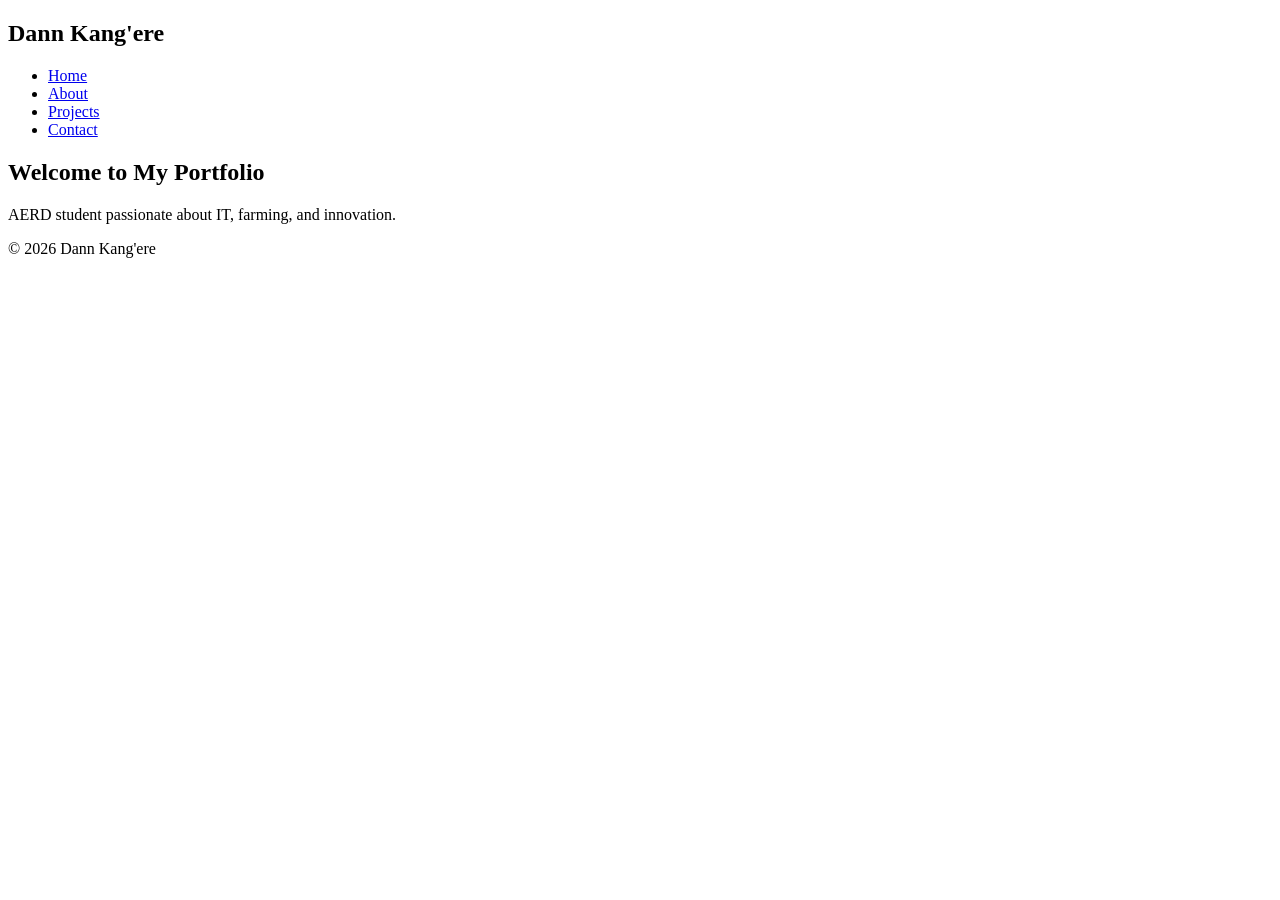
==== about.html @ 52487576 "about.html" ====
<!DOCTYPE html>
<html lang="en">
<head>
  <meta charset="UTF-8">
  <title>Dann Kang'ere | Portfolio</title>
  <link rel="stylesheet" href="style.css">
</head>
<body>
  <header>
    <nav>
      <h1>Dann Kang'ere</h1>
      <ul>
        <li><a href="index.html">Home</a></li>
        <li><a href="about.html">About</a></li>
        <li><a href="projects.html">Projects</a></li>
        <li><a href="contact.html">Contact</a></li>
      </ul>
    </nav>
  </header>

  <section class="hero">
    <h2>Welcome to My Portfolio</h2>
    <p>AERD student passionate about IT, farming, and innovation.</p>
  </section>

  <footer>
    <p>&copy; 2026 Dann Kang'ere</p>
  </footer>
</body>
</html>
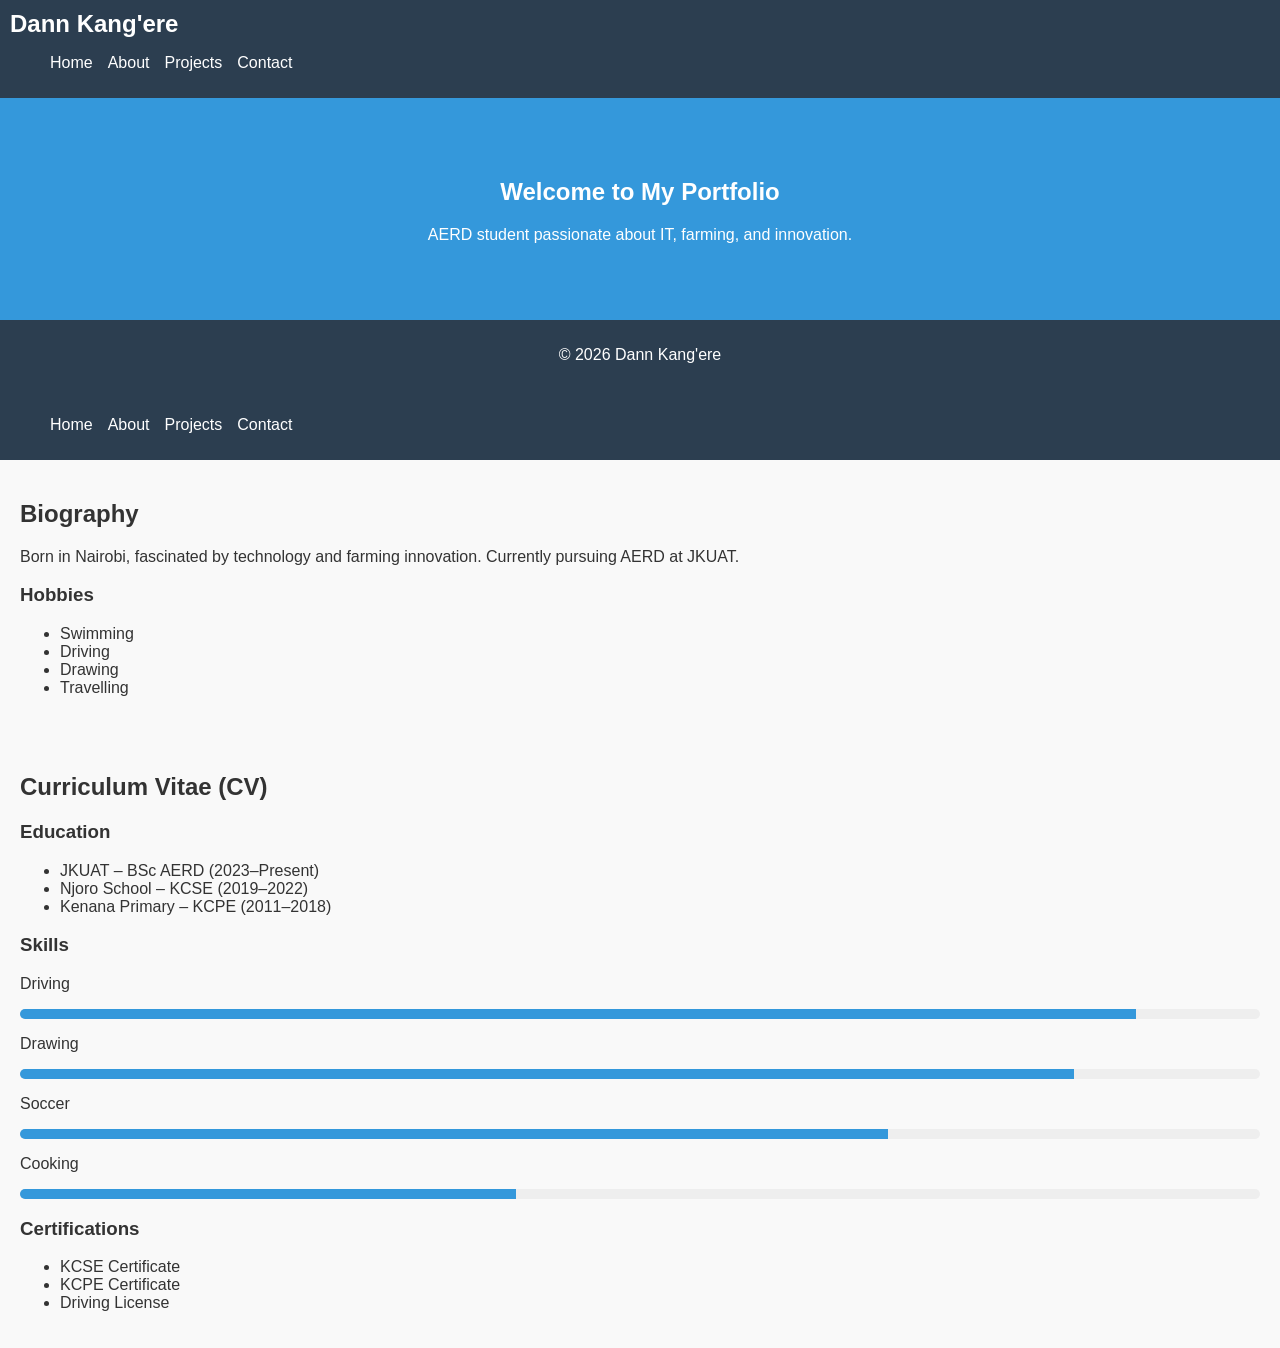
==== commit 2f2e46d9: "about.html" ====
--- a/about.html
+++ b/about.html
@@ -28,3 +28,71 @@
   </footer>
 </body>
 </html>
+<!DOCTYPE html>
+<html lang="en">
+<head>
+  <meta charset="UTF-8">
+  <title>About | Dann Kang'ere</title>
+  <link rel="stylesheet" href="style.css">
+</head>
+<body>
+  <header>
+    <nav>
+      <ul>
+        <li><a href="index.html">Home</a></li>
+        <li><a href="about.html">About</a></li>
+        <li><a href="projects.html">Projects</a></li>
+        <li><a href="contact.html">Contact</a></li>
+      </ul>
+    </nav>
+  </header>
+
+  <section>
+    <h2>Biography</h2>
+    <p>Born in Nairobi, fascinated by technology and farming innovation. Currently pursuing AERD at JKUAT.</p>
+
+    <h3>Hobbies</h3>
+    <ul>
+      <li>Swimming</li>
+      <li>Driving</li>
+      <li>Drawing</li>
+      <li>Travelling</li>
+    </ul>
+  </section>
+
+  <section>
+    <h2>Curriculum Vitae (CV)</h2>
+    <h3>Education</h3>
+    <ul>
+      <li>JKUAT – BSc AERD (2023–Present)</li>
+      <li>Njoro School – KCSE (2019–2022)</li>
+      <li>Kenana Primary – KCPE (2011–2018)</li>
+    </ul>
+
+    <h3>Skills</h3>
+    <div class="skill">
+      <p>Driving</p>
+      <div class="progress"><div class="bar" style="width:90%"></div></div>
+    </div>
+    <div class="skill">
+      <p>Drawing</p>
+      <div class="progress"><div class="bar" style="width:85%"></div></div>
+    </div>
+    <div class="skill">
+      <p>Soccer</p>
+      <div class="progress"><div class="bar" style="width:70%"></div></div>
+    </div>
+    <div class="skill">
+      <p>Cooking</p>
+      <div class="progress"><div class="bar" style="width:40%"></div></div>
+    </div>
+
+    <h3>Certifications</h3>
+    <ul>
+      <li>KCSE Certificate</li>
+      <li>KCPE Certificate</li>
+      <li>Driving License</li>
+    </ul>
+  </section>
+</body>
+</html>
--- a/style.css
+++ b/style.css
@@ -0,0 +1,142 @@
+body {
+  font-family: Arial, sans-serif;
+  margin: 0;
+  background: #f9f9f9;
+  color: #333;
+}
+
+header {
+  background: #2c3e50;
+  padding: 10px;
+}
+
+header h1 {
+  color: #fff;
+  margin: 0;
+}
+
+nav ul {
+  list-style: none;
+  display: flex;
+  gap: 15px;
+}
+
+nav ul li a {
+  color: #fff;
+  text-decoration: none;
+}
+
+.hero {
+  text-align: center;
+  padding: 50px;
+  background: #3498db;
+  color: white;
+}
+
+section {
+  padding: 20px;
+}
+
+footer {
+  text-align: center;
+  padding: 10px;
+  background: #2c3e50;
+  color: white;
+}
+body {
+  font-family: Arial, sans-serif;
+  margin: 0;
+  background: #f9f9f9;
+  color: #333;
+}
+
+header {
+  background: #2c3e50;
+  padding: 10px;
+}
+
+header h1 {
+  color: #fff;
+  margin: 0;
+}
+
+nav ul {
+  list-style: none;
+  display: flex;
+  gap: 15px;
+}
+
+nav ul li a {
+  color: #fff;
+  text-decoration: none;
+}
+
+.hero {
+  text-align: center;
+  padding: 60px;
+  background: #3498db;
+  color: white;
+}
+
+.btn {
+  background: #2980b9;
+  color: white;
+  padding: 10px 20px;
+  text-decoration: none;
+  border-radius: 5px;
+}
+.btn:hover {
+  background: #1f6391;
+}
+
+section {
+  padding: 20px;
+}
+
+.project-card {
+  background: white;
+  padding: 20px;
+  margin: 15px 0;
+  box-shadow: 0 2px 5px rgba(0,0,0,0.1);
+}
+
+.skill {
+  margin: 10px 0;
+}
+.progress {
+  background: #eee;
+  border-radius: 5px;
+  overflow: hidden;
+}
+.bar {
+  background: #3498db;
+  height: 10px;
+}
+
+form {
+  display: flex;
+  flex-direction: column;
+  gap: 10px;
+}
+form input, form textarea {
+  padding: 10px;
+  border: 1px solid #ccc;
+  border-radius: 5px;
+}
+form button {
+  background: #3498db;
+  color: white;
+  padding: 10px;
+  border: none;
+  border-radius: 5px;
+}
+form button:hover {
+  background: #2980b9;
+}
+
+footer {
+  text-align: center;
+  padding: 10px;
+  background: #2c3e50;
+  color: white;
+}
--- a/style.css
+++ b/style.css
@@ -0,0 +1,142 @@
+body {
+  font-family: Arial, sans-serif;
+  margin: 0;
+  background: #f9f9f9;
+  color: #333;
+}
+
+header {
+  background: #2c3e50;
+  padding: 10px;
+}
+
+header h1 {
+  color: #fff;
+  margin: 0;
+}
+
+nav ul {
+  list-style: none;
+  display: flex;
+  gap: 15px;
+}
+
+nav ul li a {
+  color: #fff;
+  text-decoration: none;
+}
+
+.hero {
+  text-align: center;
+  padding: 50px;
+  background: #3498db;
+  color: white;
+}
+
+section {
+  padding: 20px;
+}
+
+footer {
+  text-align: center;
+  padding: 10px;
+  background: #2c3e50;
+  color: white;
+}
+body {
+  font-family: Arial, sans-serif;
+  margin: 0;
+  background: #f9f9f9;
+  color: #333;
+}
+
+header {
+  background: #2c3e50;
+  padding: 10px;
+}
+
+header h1 {
+  color: #fff;
+  margin: 0;
+}
+
+nav ul {
+  list-style: none;
+  display: flex;
+  gap: 15px;
+}
+
+nav ul li a {
+  color: #fff;
+  text-decoration: none;
+}
+
+.hero {
+  text-align: center;
+  padding: 60px;
+  background: #3498db;
+  color: white;
+}
+
+.btn {
+  background: #2980b9;
+  color: white;
+  padding: 10px 20px;
+  text-decoration: none;
+  border-radius: 5px;
+}
+.btn:hover {
+  background: #1f6391;
+}
+
+section {
+  padding: 20px;
+}
+
+.project-card {
+  background: white;
+  padding: 20px;
+  margin: 15px 0;
+  box-shadow: 0 2px 5px rgba(0,0,0,0.1);
+}
+
+.skill {
+  margin: 10px 0;
+}
+.progress {
+  background: #eee;
+  border-radius: 5px;
+  overflow: hidden;
+}
+.bar {
+  background: #3498db;
+  height: 10px;
+}
+
+form {
+  display: flex;
+  flex-direction: column;
+  gap: 10px;
+}
+form input, form textarea {
+  padding: 10px;
+  border: 1px solid #ccc;
+  border-radius: 5px;
+}
+form button {
+  background: #3498db;
+  color: white;
+  padding: 10px;
+  border: none;
+  border-radius: 5px;
+}
+form button:hover {
+  background: #2980b9;
+}
+
+footer {
+  text-align: center;
+  padding: 10px;
+  background: #2c3e50;
+  color: white;
+}
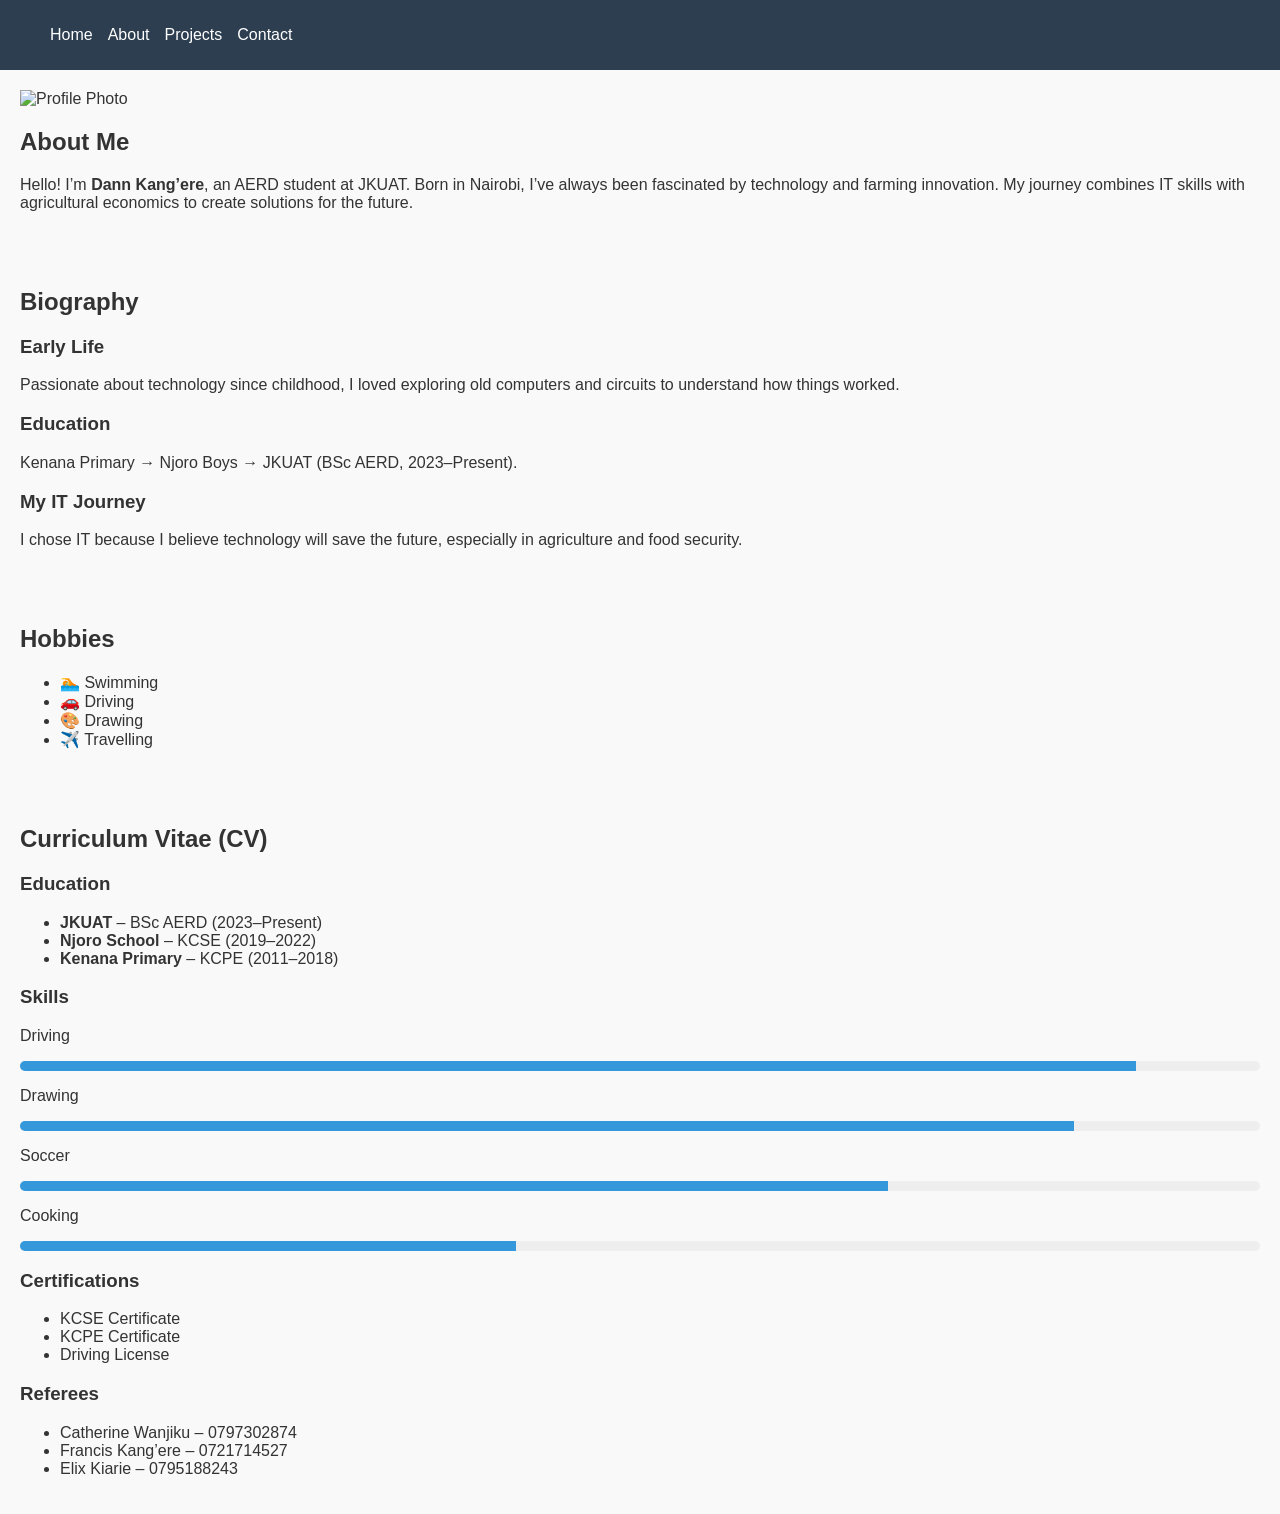
==== commit 5829f1a0: "about.html" ====
--- a/about.html
+++ b/about.html
@@ -1,33 +1,3 @@
-<!DOCTYPE html>
-<html lang="en">
-<head>
-  <meta charset="UTF-8">
-  <title>Dann Kang'ere | Portfolio</title>
-  <link rel="stylesheet" href="style.css">
-</head>
-<body>
-  <header>
-    <nav>
-      <h1>Dann Kang'ere</h1>
-      <ul>
-        <li><a href="index.html">Home</a></li>
-        <li><a href="about.html">About</a></li>
-        <li><a href="projects.html">Projects</a></li>
-        <li><a href="contact.html">Contact</a></li>
-      </ul>
-    </nav>
-  </header>
-
-  <section class="hero">
-    <h2>Welcome to My Portfolio</h2>
-    <p>AERD student passionate about IT, farming, and innovation.</p>
-  </section>
-
-  <footer>
-    <p>&copy; 2026 Dann Kang'ere</p>
-  </footer>
-</body>
-</html>
 <!DOCTYPE html>
 <html lang="en">
 <head>
@@ -47,26 +17,51 @@
     </nav>
   </header>
 
+  <!-- Profile Section -->
+  <section class="profile">
+    <img src="images/profile.jpg" alt="Profile Photo" class="profile-img">
+    <div>
+      <h2>About Me</h2>
+      <p>Hello! I’m <strong>Dann Kang’ere</strong>, an AERD student at JKUAT. Born in Nairobi, I’ve always been fascinated by technology and farming innovation. My journey combines IT skills with agricultural economics to create solutions for the future.</p>
+    </div>
+  </section>
+
+  <!-- Biography -->
   <section>
     <h2>Biography</h2>
-    <p>Born in Nairobi, fascinated by technology and farming innovation. Currently pursuing AERD at JKUAT.</p>
+    <div class="bio-card">
+      <h3>Early Life</h3>
+      <p>Passionate about technology since childhood, I loved exploring old computers and circuits to understand how things worked.</p>
+    </div>
+    <div class="bio-card">
+      <h3>Education</h3>
+      <p>Kenana Primary → Njoro Boys → JKUAT (BSc AERD, 2023–Present).</p>
+    </div>
+    <div class="bio-card">
+      <h3>My IT Journey</h3>
+      <p>I chose IT because I believe technology will save the future, especially in agriculture and food security.</p>
+    </div>
+  </section>
 
-    <h3>Hobbies</h3>
-    <ul>
-      <li>Swimming</li>
-      <li>Driving</li>
-      <li>Drawing</li>
-      <li>Travelling</li>
+  <!-- Hobbies -->
+  <section>
+    <h2>Hobbies</h2>
+    <ul class="hobbies">
+      <li>🏊 Swimming</li>
+      <li>🚗 Driving</li>
+      <li>🎨 Drawing</li>
+      <li>✈️ Travelling</li>
     </ul>
   </section>
 
+  <!-- CV Section -->
   <section>
     <h2>Curriculum Vitae (CV)</h2>
     <h3>Education</h3>
     <ul>
-      <li>JKUAT – BSc AERD (2023–Present)</li>
-      <li>Njoro School – KCSE (2019–2022)</li>
-      <li>Kenana Primary – KCPE (2011–2018)</li>
+      <li><strong>JKUAT</strong> – BSc AERD (2023–Present)</li>
+      <li><strong>Njoro School</strong> – KCSE (2019–2022)</li>
+      <li><strong>Kenana Primary</strong> – KCPE (2011–2018)</li>
     </ul>
 
     <h3>Skills</h3>
@@ -93,6 +88,13 @@
       <li>KCPE Certificate</li>
       <li>Driving License</li>
     </ul>
+
+    <h3>Referees</h3>
+    <ul>
+      <li>Catherine Wanjiku – 0797302874</li>
+      <li>Francis Kang’ere – 0721714527</li>
+      <li>Elix Kiarie – 0795188243</li>
+    </ul>
   </section>
 </body>
 </html>
